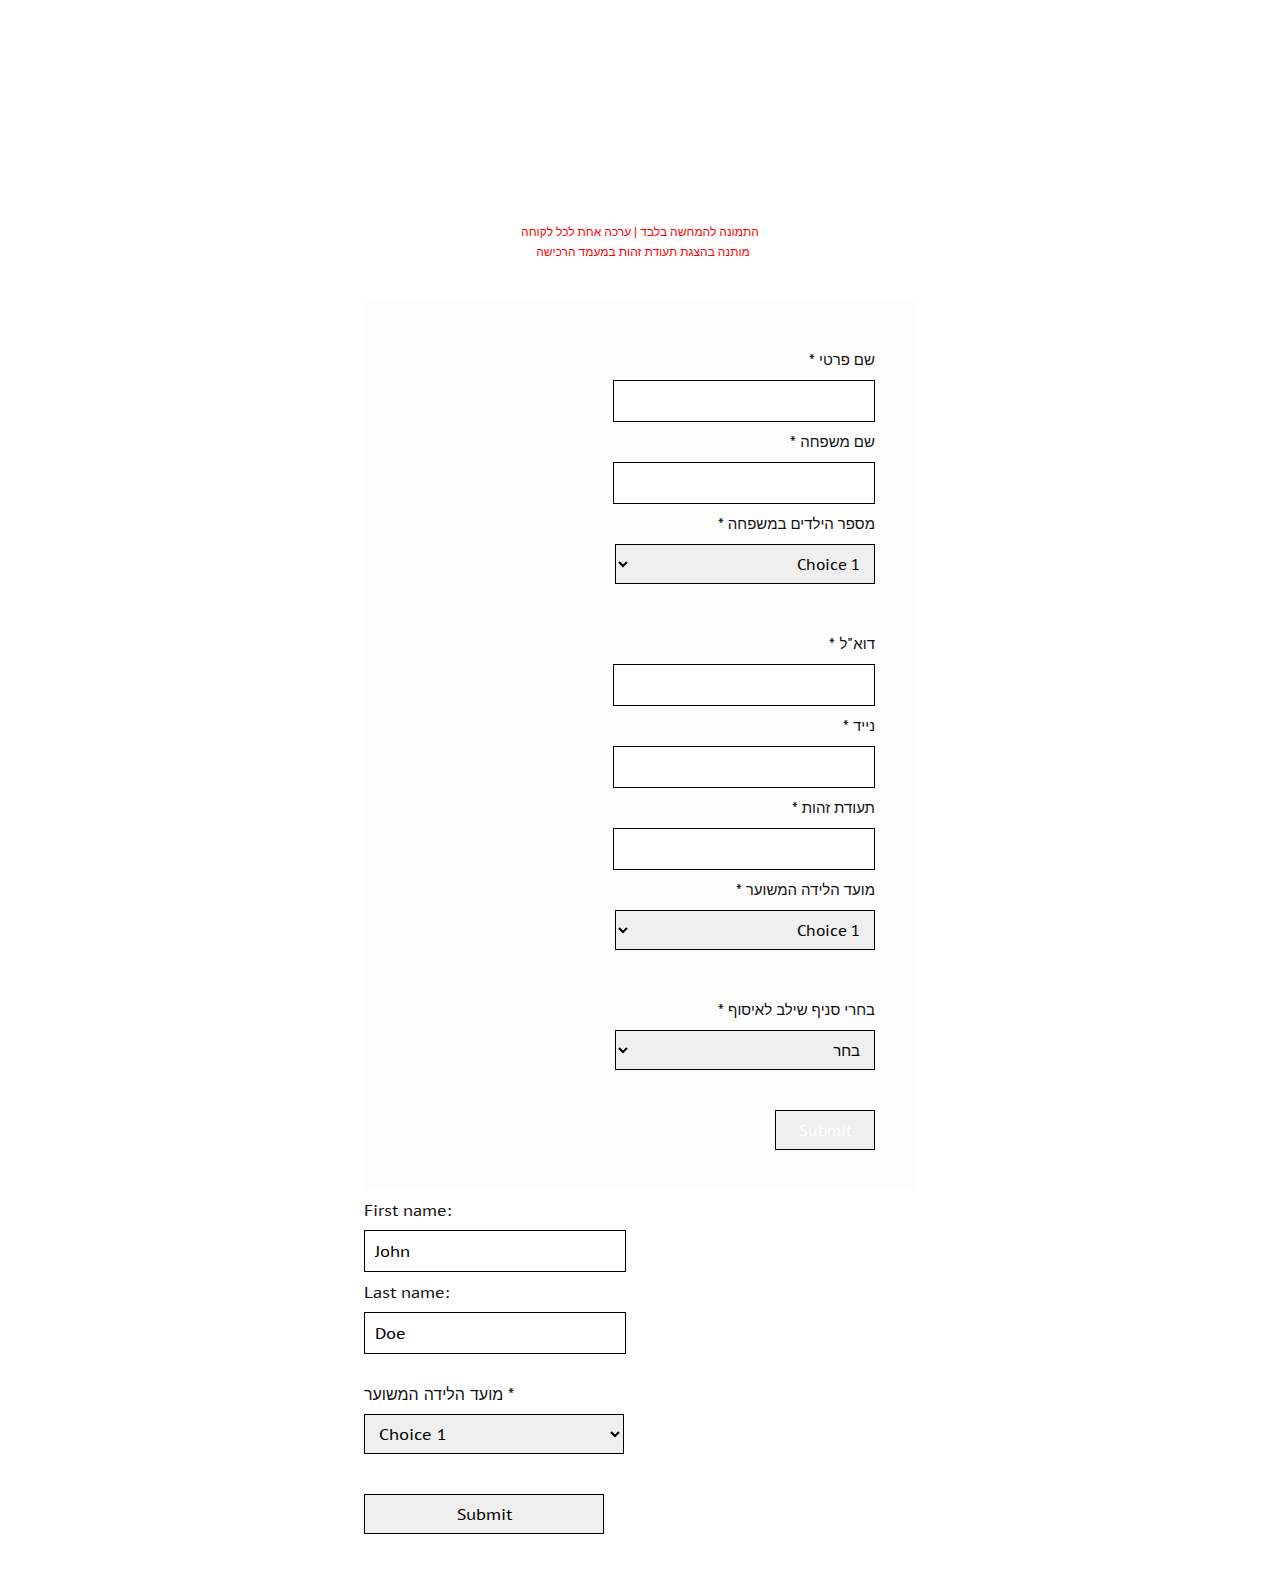
==== index2.html @ ea9ff73b "1" ====
<!DOCTYPE html>
<html lang="en">

<head>
    <meta charset="UTF-8">
    <meta name="viewport" content="width=device-width, initial-scale=1.0">
    <link rel="stylesheet" type="text/css" href="style2.css">

    <title>Document</title>
</head>

<body>
    <img src="https://content.vp4.me/hso/Content/Birth%20kit%20shilav%20newsletter3-30.6_b%20(1)_640x302.png" alt="">
    <div style="font-weight: normal; text-align: center;">
        <strong>
            <span style="font-size: 18px;">בהריון? מגיעה לך ערכת
                חלומות!</span>
        </strong>
    </div> <img src="https://content.vp4.me/hso/Content/Birth%20kit%20shilav_640x233.png" alt="">
    <div style="font-weight: normal; text-align: center;">
        <strong>
            <span style="font-size: 18px;">בהריון? מגיעה לך ערכת
                חלומות!</span>
        </strong>
    </div>
    <div style="font-weight: normal; text-align: center;">
        <span style="font-size: 18px;">במחיר מיוחד של 29.90 ש"ח בלבד</span>
    </div>
    <div style="text-align: center;">
        <strong>
            <span style="font-size: 16px;">
                <span style="font-size: 18px;">מלאי את פרטייך&#160;</span>
            </span>
        </strong>
    </div>
    <div style="font-weight: normal; text-align: center;">
        <span style="font-size: 16px;">וקבלי קוד זכאות אישי ב-SMS.</span>
    </div>
    <div style="font-weight: normal; text-align: center; font-size: 16px;">
        הציגי אותו בקופת סניף שילב לבחירתך,</div>
    <div style="font-weight: normal; text-align: center; font-size: 16px;">
        ותיהני מערכת חלומות מושלמת עם המוצרים</div>
    <div style="font-weight: normal; text-align: center;">
        <span style="font-size: 16px;">של המותגים הכי איכותיים!</span>
    </div>
    <div style="font-weight: normal; text-align: center;">
    </div>
    <div style="text-align: center;">
        <span style="font-size: 12px; color: red;">התמונה
            להמחשה בלבד | ערכה אחת לכל
            לקוחה</span>
    </div>
    <div style="text-align: center;">
        <span style="font-size: 12px; color: red;">&#160;
            מותנה בהצגת תעודת זהות במעמד
            הרכישה</span>
    </div>

    <form action="#" method="post">
        <fieldset>
            <div>
                <label for="name" class="mid">שם פרטי *</label><br>
                <input type="text" name="name" id="name" value="" tabindex="1">
            </div>

            <div>
                <label for="password" class="mid">שם משפחה *</label><br>
                <input type="password" name="password" id="password" value="" tabindex="2">
            </div>
            <div>
                <label for="select-choice-2" class="mid">מספר הילדים במשפחה *</label><br>
                <select name="extraoptions" id="select-choice-2">
                    <option value="Choice 1">Choice 1</option>
                    <option value="Choice 2">Choice 2</option>
                    <option value="Choice 3">Choice 3</option>
                </select>
            </div>
            <div>
                <label for="password" class="mid">דוא"ל *</label><br>
                <input type="password" name="password" id="password" value="" tabindex="2">
            </div>
            <div>
                <label for="password" class="mid">נייד *</label><br>
                <input type="password" name="password" id="password" value="" tabindex="2">
            </div>
            <div>
                <label for="password" class="mid">תעודת זהות *</label><br>
                <input type="password" name="password" id="password" value="" tabindex="2">
            </div>
            <div>
                <label for="select-choice-2" class="mid">מועד הלידה המשוער *</label><br>
                <select name="extraoptions" id="select-choice-2">
                    <option value="Choice 1">Choice 1</option>
                    <option value="Choice 2">Choice 2</option>
                    <option value="Choice 3">Choice 3</option>
                </select>
            </div>
            <div>
                <label for="select-choice-2" class="mid">בחרי סניף שילב לאיסוף *</label><br>
                <select name="extraoptions">
                    <option value="">בחר</option>
                    <option value="אום אל פאחם">אום אל פאחם</option>
                    <option value="אילת - מלכת שבא">אילת - מלכת שבא</option>
                    <option value="אילת - שד' התמרים">אילת - שד' התמרים</option>
                    <option value="אשדוד - מרכז סטאר סנטר">אשדוד - מרכז סטאר סנטר</option>
                    <option value="אשדוד - קניון הסיטי">אשדוד - קניון הסיטי</option>
                    <option value="אשקלון">אשקלון</option>
                    <option value="באר שבע- קריית הממשלה">באר שבע- קריית הממשלה</option>
                    <option value="באר שבע - גרנד קניון">באר שבע - גרנד קניון</option>
                    <option value="באר שבע - מרכז BIG">באר שבע - מרכז BIG</option>
                    <option value="בית שמש">בית שמש</option>
                    <option value="בני ברק (מול קניון איילון)">בני ברק (מול קניון איילון)</option>
                    <option value="בת ים">בת ים</option>
                    <option value="גבעתיים">גבעתיים</option>
                    <option value="גן שמואל">גן שמואל</option>
                    <option value="הוד השרון - שרונים">הוד השרון - שרונים</option>
                    <option value="הרצליה">הרצליה</option>
                    <option value="זכרון יעקב">זכרון יעקב</option>
                    <option value="חדרה">חדרה</option>
                    <option value="חולון">חולון</option>
                    <option value="חיפה - גרנד קניון">חיפה - גרנד קניון</option>
                    <option value="חיפה - סינמול">חיפה - סינמול</option>
                    <option value="לב המפרץ">לב המפרץ</option>
                    <option value="חיפה - קניון מבואות עזריאלי">חיפה - קניון מבואות עזריאלי</option>
                    <option value="טבריה">טבריה</option>
                    <option value="יהוד - קניון סביונים">יהוד - קניון סביונים</option>
                    <option value="יקנעם">יקנעם</option>
                    <option value="ירושלים - תלפיות">ירושלים - תלפיות</option>
                    <option value="כפר סבא - מתחם G">כפר סבא - מתחם G</option>
                    <option value="כפר סבא - קניון ערים">כפר סבא - קניון ערים</option>
                    <option value="כרמיאל">כרמיאל</option>
                    <option value="מבשרת ציון">מבשרת ציון</option>
                    <option value="מודיעין">מודיעין</option>
                    <option value="מלחה">מלחה</option>
                    <option value="מעלות">מעלות</option>
                    <option value="נהריה">נהריה</option>
                    <option value="נס ציונה">נס ציונה</option>
                    <option value="נצרת - דודג' סנטר">נצרת - דודג' סנטר</option>
                    <option value="נשר">נשר</option>
                    <option value="נתיבות">נתיבות</option>
                    <option value="נתניה - פולג">נתניה - פולג</option>
                    <option value="עפולה">עפולה</option>
                    <option value="פתח תקווה - הקניון הגדול">פתח תקווה - הקניון הגדול</option>
                    <option value="פתח תקווה - סגולה">פתח תקווה - סגולה</option>
                    <option value="פתח תקווה - שפיגל">פתח תקווה - שפיגל</option>
                    <option value="קריית אונו">קריית אונו</option>
                    <option value="קריית ביאליק - קיריון">קריית ביאליק - קיריון</option>
                    <option value="קריית שמונה">קריית שמונה</option>
                    <option value="ראשון לציון - מתחם G">ראשון לציון - מתחם G</option>
                    <option value="ראשון לציון - קניון הזהב">ראשון לציון - קניון הזהב</option>
                    <option value="ראשון לציון - ראשונים">ראשון לציון - ראשונים</option>
                    <option value="ראשון לציון - שער ראשון">ראשון לציון - שער ראשון</option>
                    <option value="רחובות">רחובות</option>
                    <option value="רמלה">רמלה</option>
                    <option value="רמת השרון">רמת השרון</option>
                    <option value="רעננה">רעננה</option>
                    <option value="תל אביב - גן העיר">תל אביב - גן העיר</option>
                    <option value="תל אביב - דיזינגוף סנטר">תל אביב - דיזינגוף סנטר</option>
                    <option value="תל אביב - נמל ת&quot;א">תל אביב - נמל ת"א</option>
                    <option value="תל אביב - קניון רמת אביב">תל אביב - קניון רמת אביב</option>
                    <option value="תל אביב- איכילוב">תל אביב- איכילוב</option>
                    <option value="אשדוד- בי&quot;ח אסותא">אשדוד- בי"ח אסותא</option>
                    <option value="תל השומר">תל השומר</option>
                    <option value="אסף הרופא">אסף הרופא</option>
                    <option value="בי&quot;ח הדסה עין כרם">בי"ח הדסה עין כרם</option>
                    <option value="בי&quot;ח שערי צדק">בי"ח שערי צדק</option>
                    <option value="בי&quot;ח הלל יפה">בי"ח הלל יפה</option>
                    <option value="בי&quot;ח מאיר">בי"ח מאיר</option>
                    <option value="בי&quot;ח סורוקה">בי"ח סורוקה</option>
                    <option value="בי&quot;ח בילינסון">בי"ח בילינסון</option>
                    <option value="בי&quot;ח מרכז רפואי גליל">בי"ח מרכז רפואי גליל</option>
                    <option value="בי&quot;ח רמבם">בי"ח רמבם</option>
                    <option value="אשקלון- בי&quot;ח ברזילי">אשקלון- בי"ח ברזילי</option>
                </select>
            </div>
            <div>
                <input type="submit" value="Submit" class="submit">
            </div>

        </fieldset>
        
<form action="/action_page.php">
    <label for="fname">First name:</label><br>
    <input type="text" id="fname" name="fname" value="John"><br>
    <label for="lname">Last name:</label><br>
    <input type="text" id="lname" name="lname" value="Doe"><br><br>
    <div>
        <label for="select-choice-2" class="mid">מועד הלידה המשוער *</label><br>
        <select name="extraoptions" id="select-choice-2">
            <option value="Choice 1">Choice 1</option>
            <option value="Choice 2">Choice 2</option>
            <option value="Choice 3">Choice 3</option>
        </select>
    </div>
    <input type="submit" value="Submit">
  </form> 

    </form>
</body>

</html>
---- style2.css ----
@import url(https://fonts.googleapis.com/css?family=PT+Sans+Caption:400,700);

body {
  /* background-color: #efefef; */
  color: white;
  font-size: 100%;
  font-family: 'PT Sans Caption', sans-serif;
  font-weight: 400;
}

form {
  /* border-top: 5px solid #01caa7; */
  width: 552px;
  margin: 40px auto;
  
}

fieldset {
  margin: auto;
  width: 470px;
  height: auto;
  border: white;;
  background: #fdfdfd;
  padding: 40px;
  font-size: 15px;
  color: #666666;
  direction: rtl;
  
}
/* 
form div {
  padding: 0 0 40px 0;
} */

form label {
  /* float: right; */
  /* width: 200px; */
  font-size: 1em;
  line-height: 40px;

  color: #111;
}
/* 
form label.mid {
  
} */

form input, form select {
 /* background: #01caa7; */
	border: 1px solid black;
	color: black;
	font-family: 'PT Sans Caption', sans-serif;
	font-size: 1em;
	font-weight: 400;
	height: 40px;
	margin: 0;
	padding: 0 10px;
	width: 240px;
    vertical-align: middle;
    
}

form input:hover, form select:hover, form textarea:hover {
	border: 2px solid #2b7b5c;
}

form input:focus, form select:focus, form textarea:focus {
  border-color: #2b7b5c;
  outline: none;
}

form select {
  margin-bottom: 40px;
  width: 260px;
  border-radius: 0;
  /* float: right; */
}

form input.checkbox, form input.radio {
  margin: 0;
  padding: 2px 0;
  width: auto;
  height: auto;
}

form input.button {
  width: 270px;
  height: 40px;
  border: 0px solid #fff;
}

form textarea {
  width: 240px;
  height: 200px;
  padding: 10px;
  background: #01caa7;
  border: 2px solid #fff;
  color: #fff;
}

form input.submit { 
  margin-left: 200px;
  width: 100px;
  height: 40px;
  color: #fff;
}

form input.submit:hover { 
 background: #1d9676;
	background: -webkit-linear-gradient(#1d9676, #01caa7);	
	background: -moz-linear-gradient(#1d9676, #01caa7);	
	background: -o-linear-gradient(#1d9676, #01caa7);	
	background: -ms-linear-gradient(#1d9676, #01caa7);	
	background: linear-gradient(#1d9676, #01caa7);	
}
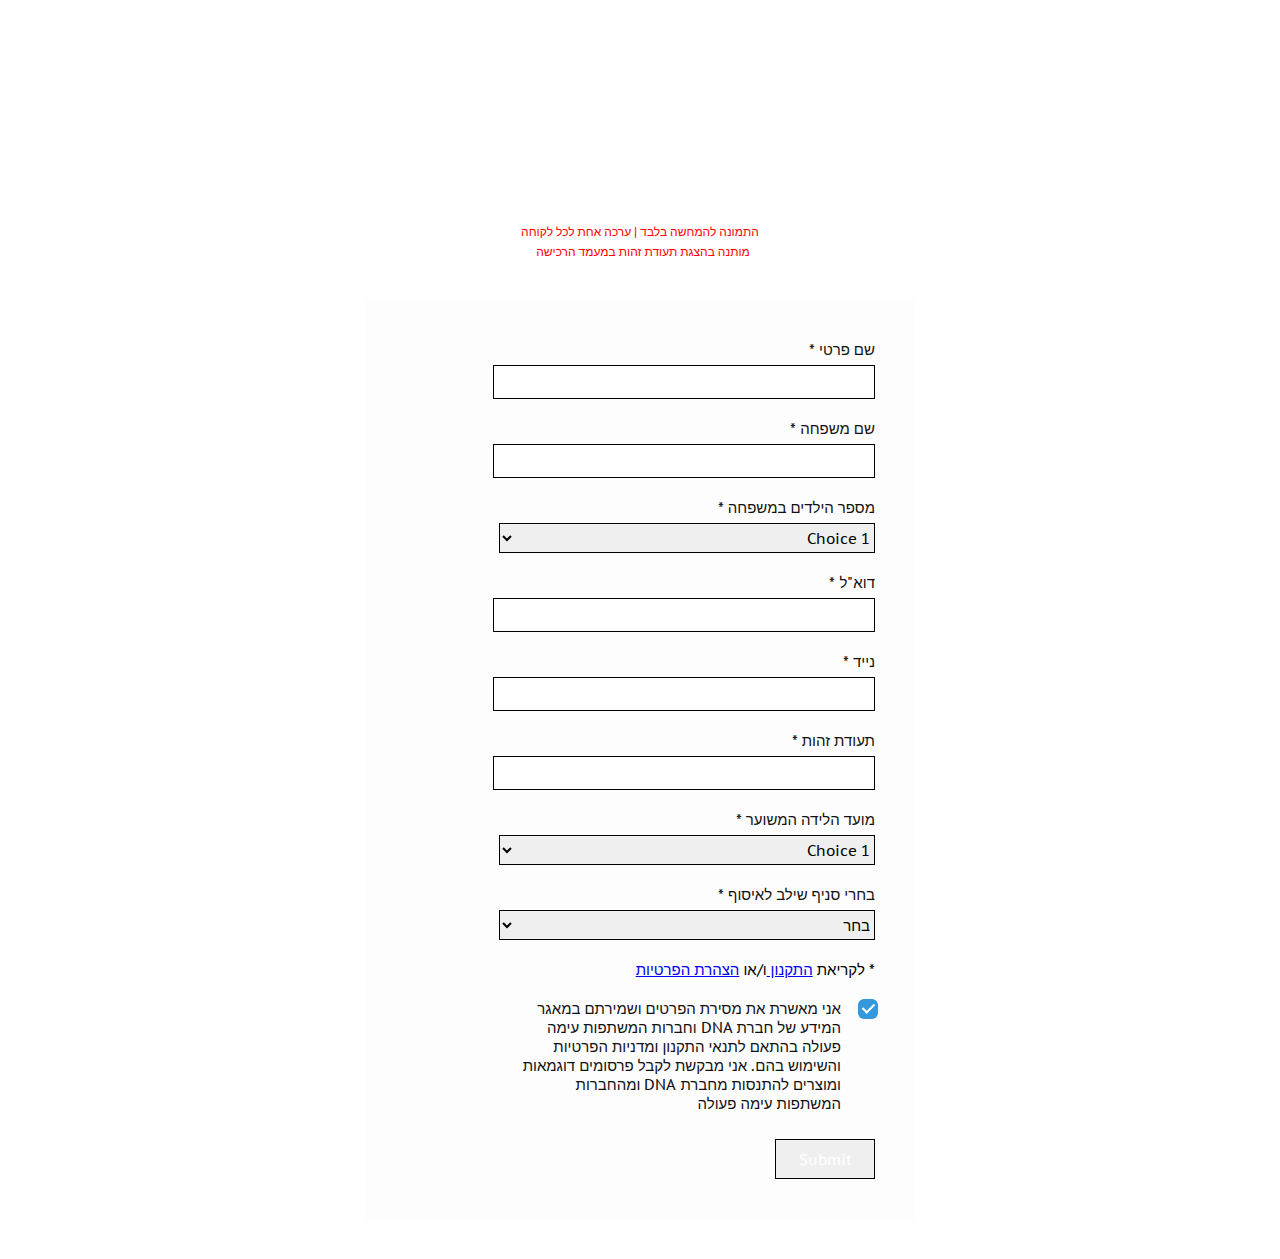
==== commit 74deb9c0: "2" ====
--- a/index2.html
+++ b/index2.html
@@ -59,16 +59,16 @@
     <form action="#" method="post">
         <fieldset>
             <div>
-                <label for="name" class="mid">שם פרטי *</label><br>
+                <label for="name" class="mid">שם פרטי *</label>
                 <input type="text" name="name" id="name" value="" tabindex="1">
             </div>
 
             <div>
-                <label for="password" class="mid">שם משפחה *</label><br>
-                <input type="password" name="password" id="password" value="" tabindex="2">
-            </div>
-            <div>
-                <label for="select-choice-2" class="mid">מספר הילדים במשפחה *</label><br>
+                <label for="password" class="mid">שם משפחה *</label>
+                <input type="password" name="password" id="password" value="" tabindex="2">
+            </div>
+            <div>
+                <label for="select-choice-2" class="mid">מספר הילדים במשפחה *</label>
                 <select name="extraoptions" id="select-choice-2">
                     <option value="Choice 1">Choice 1</option>
                     <option value="Choice 2">Choice 2</option>
@@ -76,19 +76,19 @@
                 </select>
             </div>
             <div>
-                <label for="password" class="mid">דוא"ל *</label><br>
-                <input type="password" name="password" id="password" value="" tabindex="2">
-            </div>
-            <div>
-                <label for="password" class="mid">נייד *</label><br>
-                <input type="password" name="password" id="password" value="" tabindex="2">
-            </div>
-            <div>
-                <label for="password" class="mid">תעודת זהות *</label><br>
-                <input type="password" name="password" id="password" value="" tabindex="2">
-            </div>
-            <div>
-                <label for="select-choice-2" class="mid">מועד הלידה המשוער *</label><br>
+                <label for="password" class="mid">דוא"ל *</label>
+                <input type="password" name="password" id="password" value="" tabindex="2">
+            </div>
+            <div>
+                <label for="password" class="mid">נייד *</label>
+                <input type="password" name="password" id="password" value="" tabindex="2">
+            </div>
+            <div>
+                <label for="password" class="mid">תעודת זהות *</label>
+                <input type="password" name="password" id="password" value="" tabindex="2">
+            </div>
+            <div>
+                <label for="select-choice-2" class="mid">מועד הלידה המשוער *</label>
                 <select name="extraoptions" id="select-choice-2">
                     <option value="Choice 1">Choice 1</option>
                     <option value="Choice 2">Choice 2</option>
@@ -96,7 +96,7 @@
                 </select>
             </div>
             <div>
-                <label for="select-choice-2" class="mid">בחרי סניף שילב לאיסוף *</label><br>
+                <label for="select-choice-2" class="mid">בחרי סניף שילב לאיסוף *</label>
                 <select name="extraoptions">
                     <option value="">בחר</option>
                     <option value="אום אל פאחם">אום אל פאחם</option>
@@ -173,29 +173,31 @@
                     <option value="אשקלון- בי&quot;ח ברזילי">אשקלון- בי"ח ברזילי</option>
                 </select>
             </div>
-            <div>
+                <div>* לקריאת <a href="https://lp.vp4.me/des1" target="_blank">התקנון&nbsp;</a>ו/או 
+                    <a href="https://content.vp4.me/hso/MailAttachments/%D7%AA%D7%A7%D7%A0%D7%95%D7%9F%20%D7%AA%D7%A0%D7%90%D7%99%20%D7%A8%D7%99%D7%A9%D7%95%D7%9D%20%D7%95%D7%9E%D7%93%D7%99%D7%A0%D7%99%D7%95%D7%AA%20%D7%A4%D7%A8%D7%98%D7%99%D7%95%D7%AA%20%D7%9C%D7%90%D7%AA%D7%A8%20%20dna.pdf" rel="noopener noreferrer" target="_blank">הצהרת הפרטיות</a>
+                </div>
+            <!-- <div id="checkBoxContainer"> -->
+                
+                <div>
+                    <label name="checkbox" class="label-block">
+                        <input  type="checkbox" checked>
+                        <span class="checkmark"></span>
+                    </label>
+                    <label id="checkBoxLable" for="checkbox">
+                        אני מאשרת את מסירת הפרטים ושמירתם במאגר המידע של חברת DNA וחברות המשתפות עימה פעולה בהתאם לתנאי התקנון ומדניות הפרטיות והשימוש בהם. אני מבקשת לקבל פרסומים דוגמאות ומוצרים להתנסות מחברת DNA ומהחברות המשתפות עימה פעולה
+                    </label>
+                </div>
+
+                
                 <input type="submit" value="Submit" class="submit">
-            </div>
-
+                
+            <!-- </div> -->
         </fieldset>
-        
-<form action="/action_page.php">
-    <label for="fname">First name:</label><br>
-    <input type="text" id="fname" name="fname" value="John"><br>
-    <label for="lname">Last name:</label><br>
-    <input type="text" id="lname" name="lname" value="Doe"><br><br>
+
+    </form>
     <div>
-        <label for="select-choice-2" class="mid">מועד הלידה המשוער *</label><br>
-        <select name="extraoptions" id="select-choice-2">
-            <option value="Choice 1">Choice 1</option>
-            <option value="Choice 2">Choice 2</option>
-            <option value="Choice 3">Choice 3</option>
-        </select>
-    </div>
-    <input type="submit" value="Submit">
-  </form> 
-
-    </form>
+
+
 </body>
 
 </html>--- a/style2.css
+++ b/style2.css
@@ -23,22 +23,23 @@
   background: #fdfdfd;
   padding: 40px;
   font-size: 15px;
-  color: #666666;
+  color: black;
   direction: rtl;
   
 }
-/* 
+
 form div {
-  padding: 0 0 40px 0;
-} */
+  padding: 0 0 20px 0;
+}
 
 form label {
   /* float: right; */
   /* width: 200px; */
   font-size: 1em;
-  line-height: 40px;
-
+  /* line-height: 40px; */
   color: #111;
+  display: block;
+  width: 70%;
 }
 /* 
 form label.mid {
@@ -52,13 +53,22 @@
 	font-family: 'PT Sans Caption', sans-serif;
 	font-size: 1em;
 	font-weight: 400;
-	height: 40px;
+	height: 30px;
 	margin: 0;
-	padding: 0 10px;
-	width: 240px;
+	/* padding: 0 10px; */
+	/* width: 240px; */
     vertical-align: middle;
-    
-}
+    width: 80%;  
+    margin-top: 6px; 
+}
+
+/* 
+form select {
+    /* margin-bottom: 40px; */
+    /* width: 260px; */
+    /* border-radius: 0; */
+    /* float: right; */
+  /* } */
 
 form input:hover, form select:hover, form textarea:hover {
 	border: 2px solid #2b7b5c;
@@ -67,13 +77,6 @@
 form input:focus, form select:focus, form textarea:focus {
   border-color: #2b7b5c;
   outline: none;
-}
-
-form select {
-  margin-bottom: 40px;
-  width: 260px;
-  border-radius: 0;
-  /* float: right; */
 }
 
 form input.checkbox, form input.radio {
@@ -112,4 +115,94 @@
 	background: -o-linear-gradient(#1d9676, #01caa7);	
 	background: -ms-linear-gradient(#1d9676, #01caa7);	
 	background: linear-gradient(#1d9676, #01caa7);	
-}+}
+
+/* check box */
+
+.label-block {
+    display: inline;
+    position: relative;
+    padding-left: 0;
+    /* margin-top: 30px; */
+    cursor: pointer;
+    -webkit-user-select: none;
+    -moz-user-select: none;
+    -ms-user-select: none;
+     user-select: none;
+    cursor: pointer;
+     -webkit-transition: .4s;
+    transition: .4s;
+    border-radius: 15;
+     }
+     /* Hide the browser's default checkbox */
+     .label-block input {
+         /* position: absolute; */
+         opacity: 0;
+         cursor: pointer;
+         height: 0;
+         width: 0;
+     }
+     /* Create a custom checkbox */
+     .checkmark {
+         position: absolute;
+         top: 0;
+         left: -13px;
+         height: 20px;
+         width: 20px;
+         border-radius: 6px;
+         background-color: #ddd;
+     }
+     /* On mouse-over, add a grey background color */
+     .label-block:hover input ~ .checkmark {
+         background-color: #ccc;
+     }
+ 
+     /* When the checkbox is checked, add a blue background */
+     .label-block input:checked ~ .checkmark {
+         background-color: #3498db;
+     }
+ 
+     /* Create the checkmark/indicator (hidden when not checked) */
+     .label-block:after {
+         content: '';
+         position: absolute;
+         display: none;
+     }
+ 
+     /* Show the checkmark when checked */
+     .label-block input:checked ~ .checkmark:after {
+         content: '';
+         position: absolute;
+         display: block;
+         top: 2px;
+         left: 7px;
+     }
+ 
+     /* Style the checkmark/indicator */
+     .label-block .checkmark:after {
+    
+         width: 5px;
+         height: 10px;
+         border: solid white;
+         border-width: 0 2px 2px 0;
+         -webkit-transform: rotate(45deg);
+         -ms-transform: rotate(45deg);
+         transform: rotate(45deg);
+     }
+
+     #checkBoxContainer{
+         display: grid;
+         grid-template-columns: 1fr 1fr;
+     }
+
+     #checkBoxText{
+         position: relative;
+         margin-right: 20px;
+         width: 80%;
+     }
+
+     #checkBoxLable{
+
+         display: inline-flex;
+         margin-right: 30px;
+     }   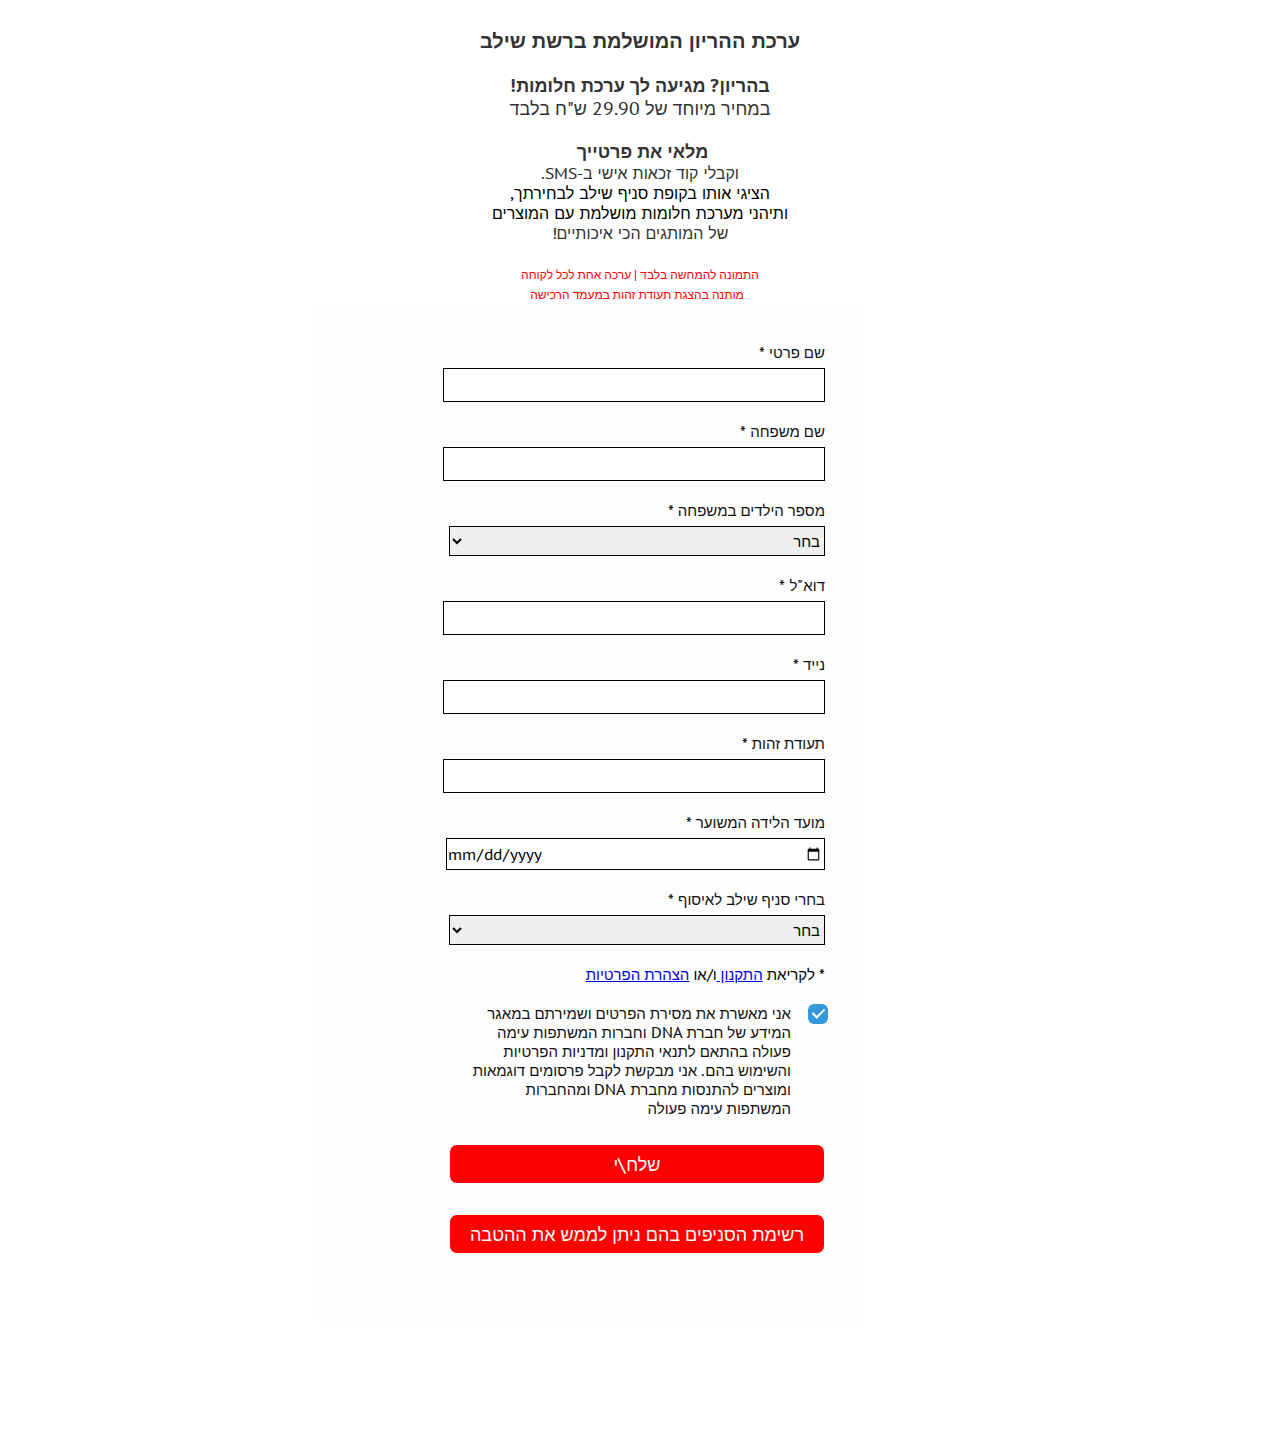
==== commit af1310e7: "c" ====
--- a/index2.html
+++ b/index2.html
@@ -10,51 +10,52 @@
 </head>
 
 <body>
-    <img src="https://content.vp4.me/hso/Content/Birth%20kit%20shilav%20newsletter3-30.6_b%20(1)_640x302.png" alt="">
-    <div style="font-weight: normal; text-align: center;">
-        <strong>
-            <span style="font-size: 18px;">בהריון? מגיעה לך ערכת
-                חלומות!</span>
-        </strong>
-    </div> <img src="https://content.vp4.me/hso/Content/Birth%20kit%20shilav_640x233.png" alt="">
-    <div style="font-weight: normal; text-align: center;">
-        <strong>
-            <span style="font-size: 18px;">בהריון? מגיעה לך ערכת
-                חלומות!</span>
-        </strong>
-    </div>
-    <div style="font-weight: normal; text-align: center;">
-        <span style="font-size: 18px;">במחיר מיוחד של 29.90 ש"ח בלבד</span>
-    </div>
-    <div style="text-align: center;">
-        <strong>
-            <span style="font-size: 16px;">
-                <span style="font-size: 18px;">מלאי את פרטייך&#160;</span>
-            </span>
-        </strong>
-    </div>
-    <div style="font-weight: normal; text-align: center;">
-        <span style="font-size: 16px;">וקבלי קוד זכאות אישי ב-SMS.</span>
-    </div>
-    <div style="font-weight: normal; text-align: center; font-size: 16px;">
-        הציגי אותו בקופת סניף שילב לבחירתך,</div>
-    <div style="font-weight: normal; text-align: center; font-size: 16px;">
-        ותיהני מערכת חלומות מושלמת עם המוצרים</div>
-    <div style="font-weight: normal; text-align: center;">
-        <span style="font-size: 16px;">של המותגים הכי איכותיים!</span>
-    </div>
-    <div style="font-weight: normal; text-align: center;">
-    </div>
-    <div style="text-align: center;">
-        <span style="font-size: 12px; color: red;">התמונה
-            להמחשה בלבד | ערכה אחת לכל
-            לקוחה</span>
-    </div>
-    <div style="text-align: center;">
-        <span style="font-size: 12px; color: red;">&#160;
-            מותנה בהצגת תעודת זהות במעמד
-            הרכישה</span>
-    </div>
+    <div class="contentContainer">
+        <img src="https://content.vp4.me/hso/Content/Birth%20kit%20shilav%20newsletter3-30.6_b%20(1)_640x302.png" alt="">
+        <div style="font-weight: normal; text-align: center;">
+            <strong>
+                <span style="font-size: 20px;">ערכת ההריון המושלמת ברשת שילב</span>
+            </strong>
+        </div> <img src="https://content.vp4.me/hso/Content/Birth%20kit%20shilav_640x233.png" alt="">
+        <div style="font-weight: normal; text-align: center;">
+            <strong>
+                <span style="font-size: 18px;">בהריון? מגיעה לך ערכת
+                    חלומות!</span>
+            </strong>
+        </div>
+        <div style="font-weight: normal; text-align: center;">
+            <span style="font-size: 18px;">במחיר מיוחד של 29.90 ש"ח בלבד</span>
+        </div>
+        <div style="text-align: center;"><br>
+            <strong>
+                <span style="font-size: 16px;">
+                    <span style="font-size: 18px;">מלאי את פרטייך&#160;</span>
+                </span>
+            </strong>
+        </div>
+        <div style="font-weight: normal; text-align: center;">
+            <span style="font-size: 16px;">וקבלי קוד זכאות אישי ב-SMS.</span>
+        </div>
+        <div style="font-weight: normal; text-align: center; font-size: 16px;">
+            הציגי אותו בקופת סניף שילב לבחירתך,</div>
+        <div style="font-weight: normal; text-align: center; font-size: 16px;">
+            ותיהני מערכת חלומות מושלמת עם המוצרים</div>
+        <div style="font-weight: normal; text-align: center;">
+            <span style="font-size: 16px;">של המותגים הכי איכותיים!</span>
+        </div>
+        <div style="font-weight: normal; text-align: center;">
+        </div><br>
+        <div style="text-align: center;">
+            <span style="font-size: 12px; color: red;">התמונה
+                להמחשה בלבד | ערכה אחת לכל
+                לקוחה</span>
+        </div>
+        <div style="text-align: center;">
+            <span style="font-size: 12px; color: red;">&#160;
+                מותנה בהצגת תעודת זהות במעמד
+                הרכישה</span>
+        </div>
+   
 
     <form action="#" method="post">
         <fieldset>
@@ -64,36 +65,42 @@
             </div>
 
             <div>
-                <label for="password" class="mid">שם משפחה *</label>
-                <input type="password" name="password" id="password" value="" tabindex="2">
-            </div>
-            <div>
-                <label for="select-choice-2" class="mid">מספר הילדים במשפחה *</label>
-                <select name="extraoptions" id="select-choice-2">
-                    <option value="Choice 1">Choice 1</option>
-                    <option value="Choice 2">Choice 2</option>
-                    <option value="Choice 3">Choice 3</option>
+                <label for="familyName" class="mid">שם משפחה *</label>
+                <input type="text" name="familyName" id="familyName" value="" tabindex="2">
+            </div>
+            <div>
+                <label for="select-choice-1" class="mid">מספר הילדים במשפחה *</label>
+                <select name="select-choice" id="select-choice">
+                    <option value="Choice 1">בחר</option>
+                    <option value="Choice 2">הריון ראשון</option>
+                    <option value="Choice 3">1</option>
+                    <option value="Choice 4">2</option>
+                    <option value="Choice 5">3</option>
+                    <option value="Choice 6">4</option>
+                    <option value="Choice 7">5</option>
+                    <option value="Choice 8">6</option>
+                    <option value="Choice 9">7</option>
+                    <option value="Choice 10">8</option>
+                    <option value="Choice 11">9</option>
+                    <option value="Choice 12">10</option>
+                    <option value="Choice 12">0</option>
                 </select>
             </div>
             <div>
-                <label for="password" class="mid">דוא"ל *</label>
-                <input type="password" name="password" id="password" value="" tabindex="2">
-            </div>
-            <div>
-                <label for="password" class="mid">נייד *</label>
-                <input type="password" name="password" id="password" value="" tabindex="2">
-            </div>
-            <div>
-                <label for="password" class="mid">תעודת זהות *</label>
-                <input type="password" name="password" id="password" value="" tabindex="2">
-            </div>
-            <div>
-                <label for="select-choice-2" class="mid">מועד הלידה המשוער *</label>
-                <select name="extraoptions" id="select-choice-2">
-                    <option value="Choice 1">Choice 1</option>
-                    <option value="Choice 2">Choice 2</option>
-                    <option value="Choice 3">Choice 3</option>
-                </select>
+                <label for="eMail" class="mid">דוא"ל *</label>
+                <input type="email" name="email" id="email" value="" tabindex="3">
+            </div>
+            <div>
+                <label for="phone" class="mid">נייד *</label>
+                <input type="tel" name="phone" id="phone" value="" tabindex="4">
+            </div>
+            <div>
+                <label for="customerId" class="mid">תעודת זהות *</label>
+                <input type="number" name="customerId" id="customerId" value="" tabindex="5">
+            </div>
+            <div>
+                <label for="birthDate" class="mid">מועד הלידה המשוער *</label>
+                <input type="date" name="birthDate" id="birthDate" value="" tabindex="5">
             </div>
             <div>
                 <label for="select-choice-2" class="mid">בחרי סניף שילב לאיסוף *</label>
@@ -176,7 +183,6 @@
                 <div>* לקריאת <a href="https://lp.vp4.me/des1" target="_blank">התקנון&nbsp;</a>ו/או 
                     <a href="https://content.vp4.me/hso/MailAttachments/%D7%AA%D7%A7%D7%A0%D7%95%D7%9F%20%D7%AA%D7%A0%D7%90%D7%99%20%D7%A8%D7%99%D7%A9%D7%95%D7%9D%20%D7%95%D7%9E%D7%93%D7%99%D7%A0%D7%99%D7%95%D7%AA%20%D7%A4%D7%A8%D7%98%D7%99%D7%95%D7%AA%20%D7%9C%D7%90%D7%AA%D7%A8%20%20dna.pdf" rel="noopener noreferrer" target="_blank">הצהרת הפרטיות</a>
                 </div>
-            <!-- <div id="checkBoxContainer"> -->
                 
                 <div>
                     <label name="checkbox" class="label-block">
@@ -189,14 +195,18 @@
                 </div>
 
                 
-                <input type="submit" value="Submit" class="submit">
+                <input type="submit" value="שלח\י" class="submit">
+                <input type="submit" value="רשימת הסניפים בהם ניתן לממש את ההטבה" class="submit">
                 
-            <!-- </div> -->
         </fieldset>
 
     </form>
-    <div>
-
+</div>
+
+        <div class="catalogContainer">
+            <img  class="leftCol"  alt="" src="https://content.vp4.me/hso/Content/similac%20blue%20(1)_300x300.png" >
+            <img  class="rightCol"  alt="" src="https://content.vp4.me/hso/Content/1129231268412605.SkoGzprPao776NWhk8k7_height640_300x300.png">
+        </div>
 
 </body>
 
--- a/style2.css
+++ b/style2.css
@@ -2,7 +2,7 @@
 
 body {
   /* background-color: #efefef; */
-  color: white;
+  color: black;
   font-size: 100%;
   font-family: 'PT Sans Caption', sans-serif;
   font-weight: 400;
@@ -11,7 +11,8 @@
 form {
   /* border-top: 5px solid #01caa7; */
   width: 552px;
-  margin: 40px auto;
+  margin-right: 100px;
+  /* margin: 40px auto; */
   
 }
 
@@ -62,20 +63,8 @@
     margin-top: 6px; 
 }
 
-/* 
-form select {
-    /* margin-bottom: 40px; */
-    /* width: 260px; */
-    /* border-radius: 0; */
-    /* float: right; */
-  /* } */
-
-form input:hover, form select:hover, form textarea:hover {
-	border: 2px solid #2b7b5c;
-}
-
 form input:focus, form select:focus, form textarea:focus {
-  border-color: #2b7b5c;
+  border-color: #2772a3;
   outline: none;
 }
 
@@ -102,19 +91,28 @@
 }
 
 form input.submit { 
-  margin-left: 200px;
-  width: 100px;
+  /* margin-left: 200px; */
+  
+  /* width: 70px; */
   height: 40px;
   color: #fff;
+  background-color: red;
+  border-radius: 8px;
+  border-color: white;
+  display: block;
+  margin-bottom: 30px;
+  font-size: 1.2em;
+
+
 }
 
 form input.submit:hover { 
- background: #1d9676;
-	background: -webkit-linear-gradient(#1d9676, #01caa7);	
-	background: -moz-linear-gradient(#1d9676, #01caa7);	
-	background: -o-linear-gradient(#1d9676, #01caa7);	
-	background: -ms-linear-gradient(#1d9676, #01caa7);	
-	background: linear-gradient(#1d9676, #01caa7);	
+ background: #1d9676 ;
+	background: -webkit-linear-gradient(#9e2f2f, #eb605c);	
+	background: -moz-linear-gradient(#9e2f2f, #9e2f2f);	
+	background: -o-linear-gradient(#9e2f2f, #9e2f2f);	
+	background: -ms-linear-gradient(#9e2f2f, #9e2f2f);	
+	background: linear-gradient(#9e2f2f, #9e2f2f);	
 }
 
 /* check box */
@@ -190,10 +188,7 @@
          transform: rotate(45deg);
      }
 
-     #checkBoxContainer{
-         display: grid;
-         grid-template-columns: 1fr 1fr;
-     }
+
 
      #checkBoxText{
          position: relative;
@@ -205,4 +200,59 @@
 
          display: inline-flex;
          margin-right: 30px;
-     }   +     }   
+
+     /* .centerDiv{
+         display: grid;
+         justify-items: center;
+
+     } */
+     .catalogContainer{
+         display: grid;
+         justify-items: center;
+         grid-template-columns: 1fr 1fr;
+         grid-template-rows: 1fr 1fr 1fr 1fr 1fr;
+         justify-content: center;
+     }
+
+     div.catalogContainer > img  {
+        padding: 0;
+        display: block;
+        margin: 10px ;
+        max-height: 30%;
+        max-width: 30%;
+    }
+
+    div.contentContainer > img  {
+        padding: 0;
+        display: block;
+        margin: 10px ;
+        max-height: 80%;
+        max-width: 80%;
+    }
+    
+
+    .leftCol{
+        justify-self: end;
+    }
+    .rightCol{
+        justify-self: start;
+    }
+
+    .contentContainer{
+        display: grid;
+        justify-items: center;
+        /* justify-content: center; */
+        direction: rtl;
+    }
+
+    span{
+    
+    color: #333333;
+    font-size: 18px;
+    /* font-weight: bold; */
+    text-align: center;
+    border-bottom: 0px solid #333333;
+    border-radius: 0px;
+    background-color: #ffffff;
+    }